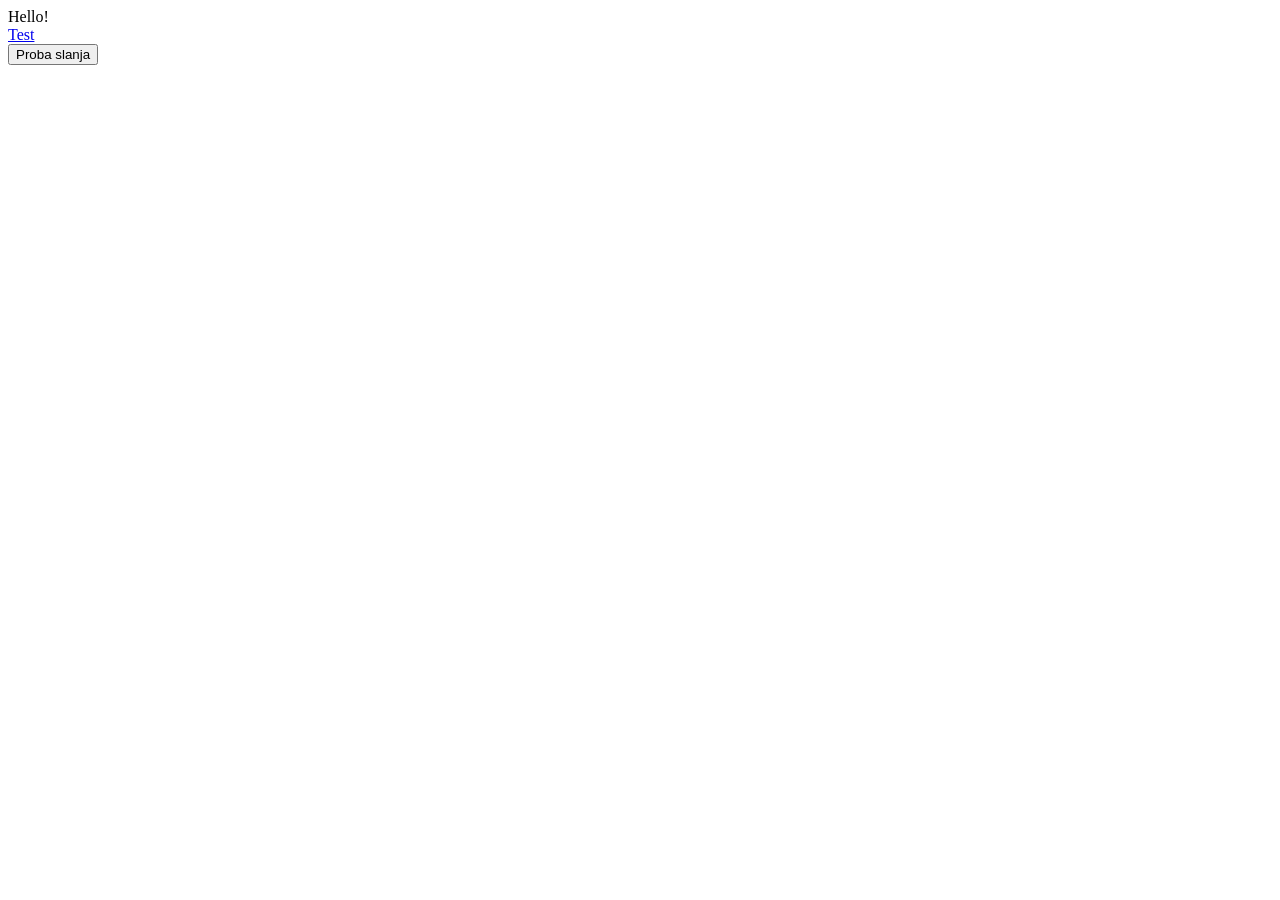
==== ChatWAR/WebContent/index.html @ 2c6d5c18 "Init commit" ====
<!DOCTYPE html>
<html>
<head>
	<meta charset="ISO-8859-1">
	<title>Insert title here</title>
	<script src="./js/lib/jquery-3.3.1.min.js" type="text/javascript"></script>
	<script src="./js/index.js" type="text/javascript"></script>
</head>
<body>
	Hello! <br/>
	<a href="rest/chat/test">Test</a><br/>
	<button id="btnPost">Proba slanja</button><br/>
</body>
</html>
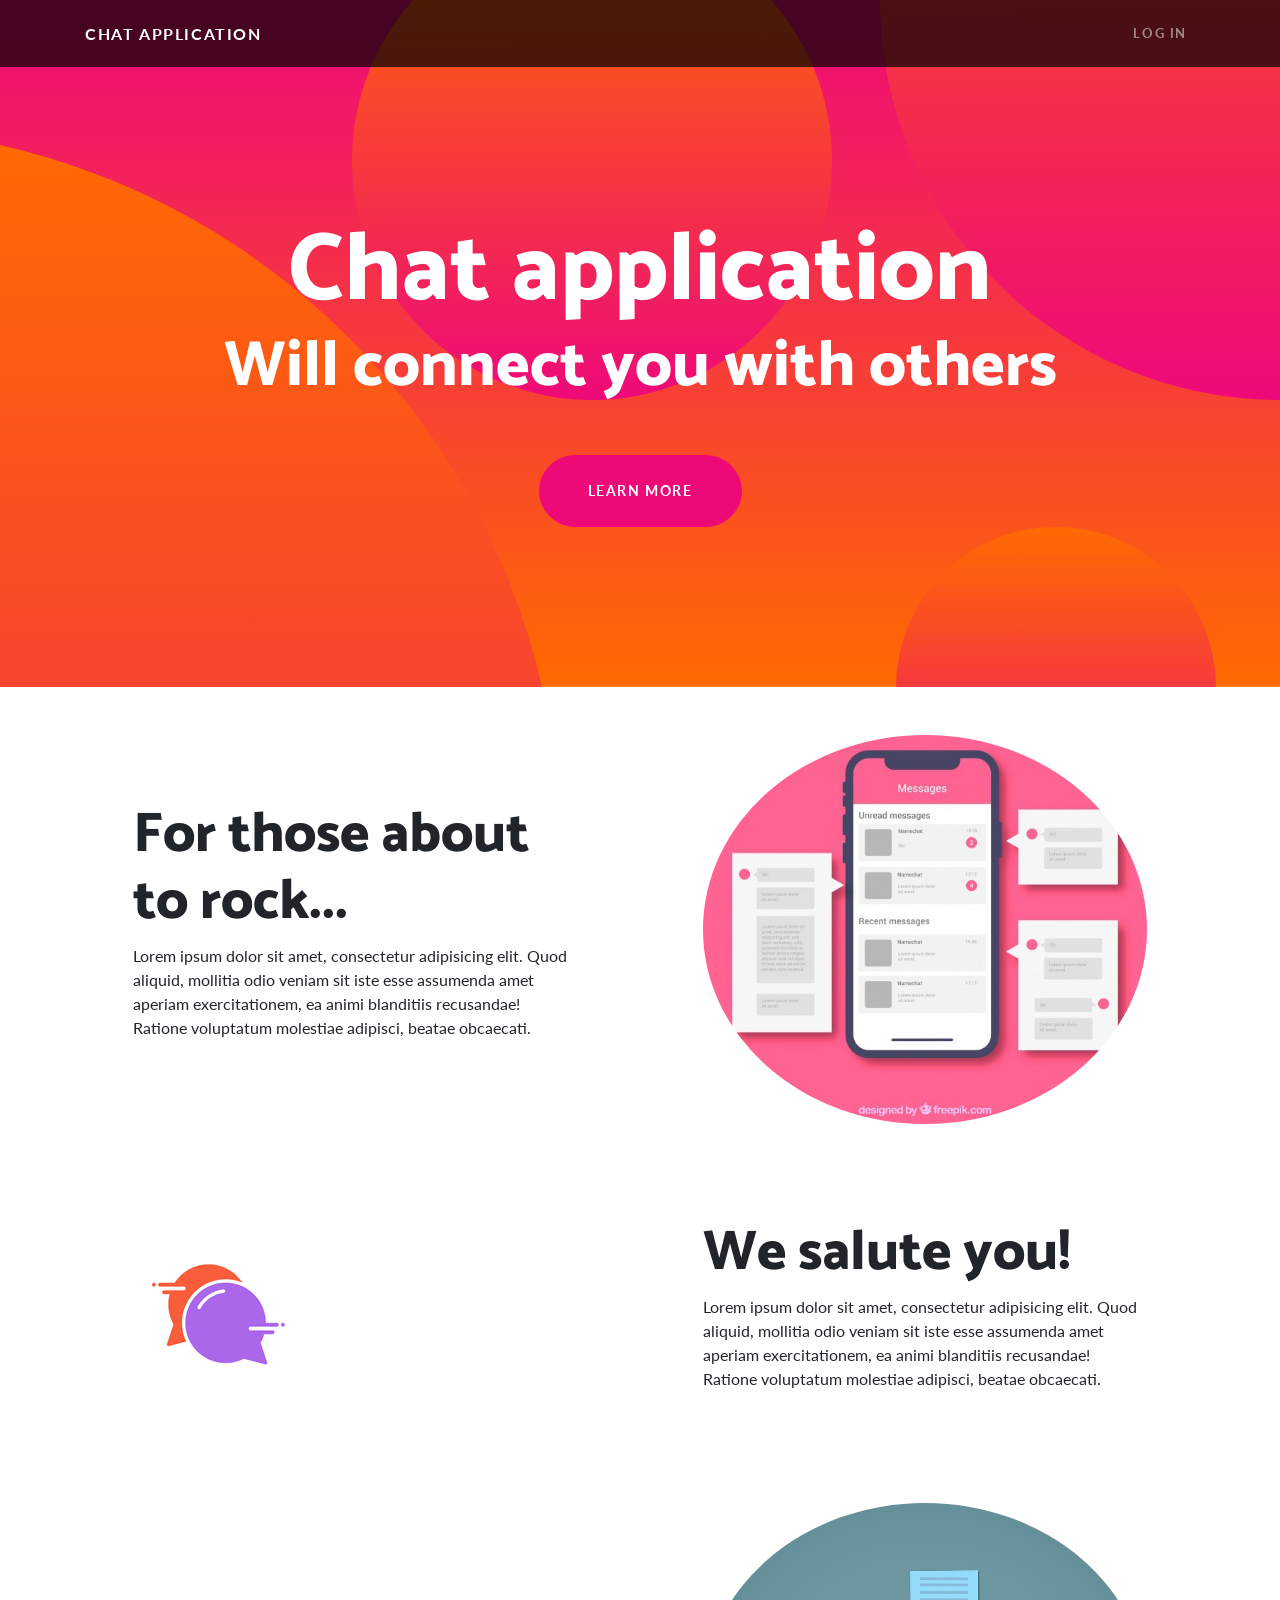
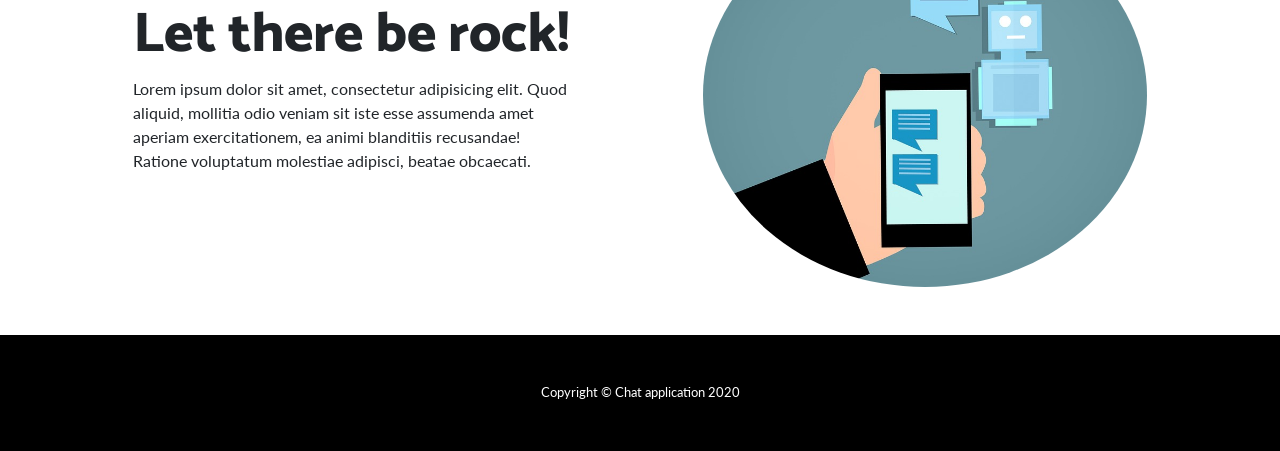
==== commit 109a67c9: "index.html was changed and login.html was added The old index.html is now index1.html" ====
--- a/ChatWAR/WebContent/index.html
+++ b/ChatWAR/WebContent/index.html
@@ -1,14 +1,127 @@
 <!DOCTYPE html>
-<html>
+<html lang="en">
+
 <head>
-	<meta charset="ISO-8859-1">
-	<title>Insert title here</title>
-	<script src="./js/lib/jquery-3.3.1.min.js" type="text/javascript"></script>
-	<script src="./js/index.js" type="text/javascript"></script>
+
+  <meta charset="utf-8">
+  <meta name="viewport" content="width=device-width, initial-scale=1, shrink-to-fit=no">
+  <meta name="description" content="">
+  <meta name="author" content="">
+
+  <title>Chat application</title>
+
+  <!-- Bootstrap core CSS -->
+  <link href="vendor/bootstrap/css/bootstrap.min.css" rel="stylesheet">
+
+  <!-- Custom fonts for this template -->
+  <link href="https://fonts.googleapis.com/css?family=Catamaran:100,200,300,400,500,600,700,800,900" rel="stylesheet">
+  <link href="https://fonts.googleapis.com/css?family=Lato:100,100i,300,300i,400,400i,700,700i,900,900i" rel="stylesheet">
+
+  <!-- Custom styles for this template -->
+  <link href="css/one-page-wonder.min.css" rel="stylesheet">
+
 </head>
+
 <body>
-	Hello! <br/>
-	<a href="rest/chat/test">Test</a><br/>
-	<button id="btnPost">Proba slanja</button><br/>
+
+  <!-- Navigation -->
+  <nav class="navbar navbar-expand-lg navbar-dark navbar-custom fixed-top">
+    <div class="container">
+      <a class="navbar-brand" href="">CHAT APPLICATION</a>
+      <button class="navbar-toggler" type="button" data-toggle="collapse" data-target="#navbarResponsive" aria-controls="navbarResponsive" aria-expanded="false" aria-label="Toggle navigation">
+        <span class="navbar-toggler-icon"></span>
+      </button>
+      <div class="collapse navbar-collapse" id="navbarResponsive">
+        <ul class="navbar-nav ml-auto">
+        
+          <li class="nav-item">
+            <a class="nav-link" href="login.html">Log In</a>
+          </li>
+        </ul>
+      </div>
+    </div>
+  </nav>
+
+  <header class="masthead text-center text-white">
+    <div class="masthead-content">
+      <div class="container">
+        <h1 class="masthead-heading mb-0">Chat application</h1>
+        <h2 class="masthead-subheading mb-0">Will connect you with others</h2>
+        <a href="#" class="btn btn-primary btn-xl rounded-pill mt-5">Learn More</a>
+      </div>
+    </div>
+    <div class="bg-circle-1 bg-circle"></div>
+    <div class="bg-circle-2 bg-circle"></div>
+    <div class="bg-circle-3 bg-circle"></div>
+    <div class="bg-circle-4 bg-circle"></div>
+  </header>
+
+  <section>
+    <div class="container">
+      <div class="row align-items-center">
+        <div class="col-lg-6 order-lg-2">
+          <div class="p-5">
+            <img class="img-fluid rounded-circle" src="img/01.jpg" alt="">
+          </div>
+        </div>
+        <div class="col-lg-6 order-lg-1">
+          <div class="p-5">
+            <h2 class="display-4">For those about to rock...</h2>
+            <p>Lorem ipsum dolor sit amet, consectetur adipisicing elit. Quod aliquid, mollitia odio veniam sit iste esse assumenda amet aperiam exercitationem, ea animi blanditiis recusandae! Ratione voluptatum molestiae adipisci, beatae obcaecati.</p>
+          </div>
+        </div>
+      </div>
+    </div>
+  </section>
+
+  <section>
+    <div class="container">
+      <div class="row align-items-center">
+        <div class="col-lg-6">
+          <div class="p-5">
+            <img class="img-fluid rounded-circle" src="img/02.jpg" alt="">
+          </div>
+        </div>
+        <div class="col-lg-6">
+          <div class="p-5">
+            <h2 class="display-4">We salute you!</h2>
+            <p>Lorem ipsum dolor sit amet, consectetur adipisicing elit. Quod aliquid, mollitia odio veniam sit iste esse assumenda amet aperiam exercitationem, ea animi blanditiis recusandae! Ratione voluptatum molestiae adipisci, beatae obcaecati.</p>
+          </div>
+        </div>
+      </div>
+    </div>
+  </section>
+
+  <section>
+    <div class="container">
+      <div class="row align-items-center">
+        <div class="col-lg-6 order-lg-2">
+          <div class="p-5">
+            <img class="img-fluid rounded-circle" src="img/03.jpg" alt="">
+          </div>
+        </div>
+        <div class="col-lg-6 order-lg-1">
+          <div class="p-5">
+            <h2 class="display-4">Let there be rock!</h2>
+            <p>Lorem ipsum dolor sit amet, consectetur adipisicing elit. Quod aliquid, mollitia odio veniam sit iste esse assumenda amet aperiam exercitationem, ea animi blanditiis recusandae! Ratione voluptatum molestiae adipisci, beatae obcaecati.</p>
+          </div>
+        </div>
+      </div>
+    </div>
+  </section>
+
+  <!-- Footer -->
+  <footer class="py-5 bg-black">
+    <div class="container">
+      <p class="m-0 text-center text-white small">Copyright &copy; Chat application 2020</p>
+    </div>
+    <!-- /.container -->
+  </footer>
+
+  <!-- Bootstrap core JavaScript -->
+  <script src="vendor/jquery/jquery.min.js"></script>
+  <script src="vendor/bootstrap/js/bootstrap.bundle.min.js"></script>
+
 </body>
-</html>+
+</html>
--- a/ChatWAR/WebContent/css/one-page-wonder.min.css
+++ b/ChatWAR/WebContent/css/one-page-wonder.min.css
@@ -0,0 +1,5 @@
+/*!
+ * Start Bootstrap - One Page Wonder v5.0.7 (https://startbootstrap.com/template-overviews/one-page-wonder)
+ * Copyright 2013-2019 Start Bootstrap
+ * Licensed under MIT (https://github.com/BlackrockDigital/startbootstrap-one-page-wonder/blob/master/LICENSE)
+ */body{font-family:Lato}h1,h2,h3,h4,h5,h6{font-family:Catamaran;font-weight:800!important}.btn-xl{text-transform:uppercase;padding:1.5rem 3rem;font-size:.9rem;font-weight:700;letter-spacing:.1rem}.bg-black{background-color:#000!important}.rounded-pill{border-radius:5rem}.navbar-custom{padding-top:1rem;padding-bottom:1rem;background-color:rgba(0,0,0,.7)}.navbar-custom .navbar-brand{text-transform:uppercase;font-size:1rem;letter-spacing:.1rem;font-weight:700}.navbar-custom .navbar-nav .nav-item .nav-link{text-transform:uppercase;font-size:.8rem;font-weight:700;letter-spacing:.1rem}header.masthead{position:relative;overflow:hidden;padding-top:calc(7rem + 72px);padding-bottom:7rem;background:linear-gradient(0deg,#ff6a00 0,#ee0979 100%);background-repeat:no-repeat;background-position:center center;background-attachment:scroll;background-size:cover}header.masthead .masthead-content{z-index:1;position:relative}header.masthead .masthead-content .masthead-heading{font-size:4rem}header.masthead .masthead-content .masthead-subheading{font-size:2rem}header.masthead .bg-circle{z-index:0;position:absolute;border-radius:100%;background:linear-gradient(0deg,#ee0979 0,#ff6a00 100%)}header.masthead .bg-circle-1{height:90rem;width:90rem;bottom:-55rem;left:-55rem}header.masthead .bg-circle-2{height:50rem;width:50rem;top:-25rem;right:-25rem}header.masthead .bg-circle-3{height:20rem;width:20rem;bottom:-10rem;right:5%}header.masthead .bg-circle-4{height:30rem;width:30rem;top:-5rem;right:35%}@media (min-width:992px){header.masthead{padding-top:calc(10rem + 55px);padding-bottom:10rem}header.masthead .masthead-content .masthead-heading{font-size:6rem}header.masthead .masthead-content .masthead-subheading{font-size:4rem}}.bg-primary{background-color:#ee0979!important}.btn-primary{background-color:#ee0979;border-color:#ee0979}.btn-primary:active,.btn-primary:focus,.btn-primary:hover{background-color:#bd0760!important;border-color:#bd0760!important}.btn-primary:focus{box-shadow:0 0 0 .2rem rgba(238,9,121,.5)}.btn-secondary{background-color:#ff6a00;border-color:#ff6a00}.btn-secondary:active,.btn-secondary:focus,.btn-secondary:hover{background-color:#c50!important;border-color:#c50!important}.btn-secondary:focus{box-shadow:0 0 0 .2rem rgba(255,106,0,.5)}
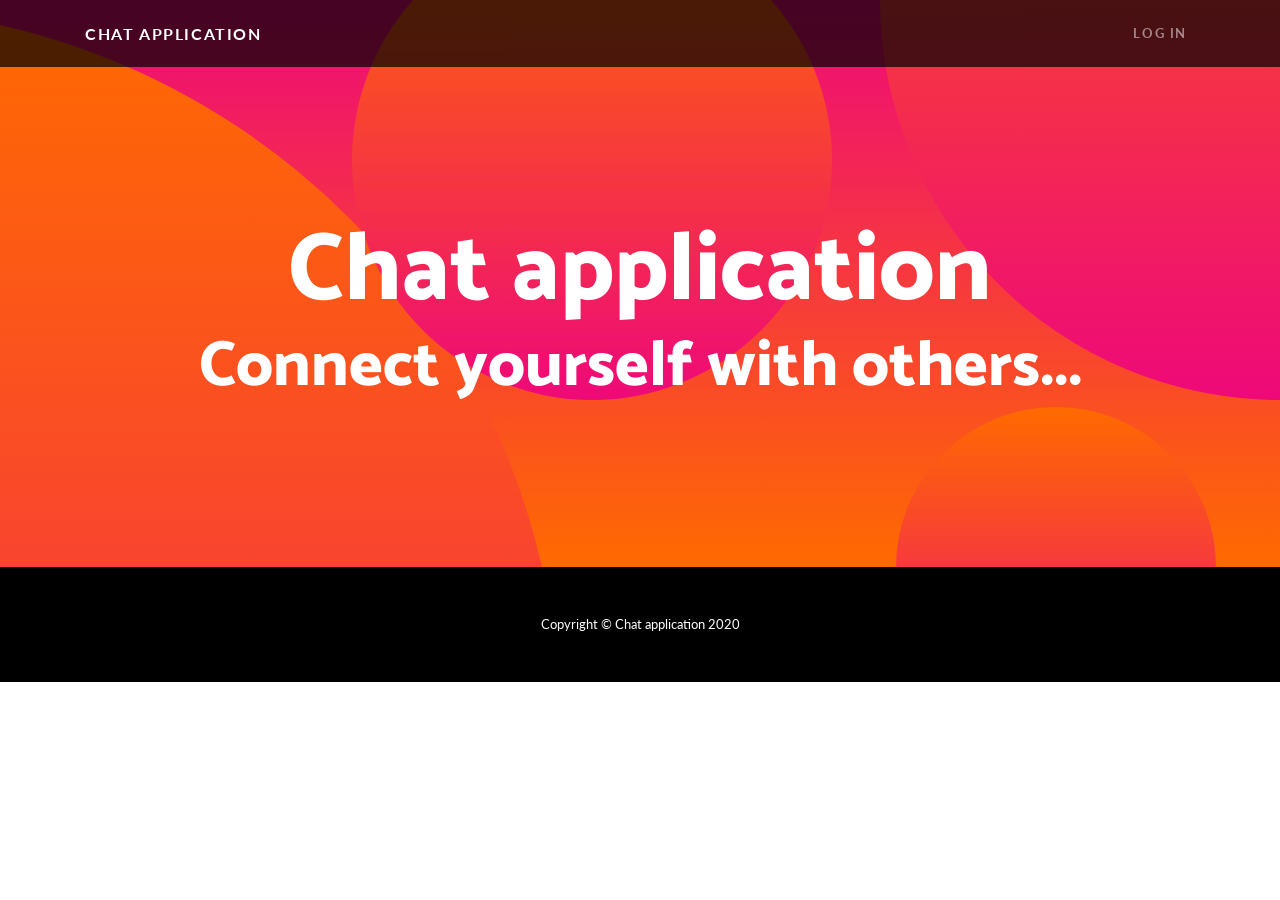
==== commit 2e2111af: "Final commit" ====
--- a/ChatWAR/WebContent/index.html
+++ b/ChatWAR/WebContent/index.html
@@ -46,8 +46,7 @@
     <div class="masthead-content">
       <div class="container">
         <h1 class="masthead-heading mb-0">Chat application</h1>
-        <h2 class="masthead-subheading mb-0">Will connect you with others</h2>
-        <a href="#" class="btn btn-primary btn-xl rounded-pill mt-5">Learn More</a>
+        <h2 class="masthead-subheading mb-0">Connect yourself with others...</h2>
       </div>
     </div>
     <div class="bg-circle-1 bg-circle"></div>
@@ -55,60 +54,6 @@
     <div class="bg-circle-3 bg-circle"></div>
     <div class="bg-circle-4 bg-circle"></div>
   </header>
-
-  <section>
-    <div class="container">
-      <div class="row align-items-center">
-        <div class="col-lg-6 order-lg-2">
-          <div class="p-5">
-            <img class="img-fluid rounded-circle" src="img/01.jpg" alt="">
-          </div>
-        </div>
-        <div class="col-lg-6 order-lg-1">
-          <div class="p-5">
-            <h2 class="display-4">For those about to rock...</h2>
-            <p>Lorem ipsum dolor sit amet, consectetur adipisicing elit. Quod aliquid, mollitia odio veniam sit iste esse assumenda amet aperiam exercitationem, ea animi blanditiis recusandae! Ratione voluptatum molestiae adipisci, beatae obcaecati.</p>
-          </div>
-        </div>
-      </div>
-    </div>
-  </section>
-
-  <section>
-    <div class="container">
-      <div class="row align-items-center">
-        <div class="col-lg-6">
-          <div class="p-5">
-            <img class="img-fluid rounded-circle" src="img/02.jpg" alt="">
-          </div>
-        </div>
-        <div class="col-lg-6">
-          <div class="p-5">
-            <h2 class="display-4">We salute you!</h2>
-            <p>Lorem ipsum dolor sit amet, consectetur adipisicing elit. Quod aliquid, mollitia odio veniam sit iste esse assumenda amet aperiam exercitationem, ea animi blanditiis recusandae! Ratione voluptatum molestiae adipisci, beatae obcaecati.</p>
-          </div>
-        </div>
-      </div>
-    </div>
-  </section>
-
-  <section>
-    <div class="container">
-      <div class="row align-items-center">
-        <div class="col-lg-6 order-lg-2">
-          <div class="p-5">
-            <img class="img-fluid rounded-circle" src="img/03.jpg" alt="">
-          </div>
-        </div>
-        <div class="col-lg-6 order-lg-1">
-          <div class="p-5">
-            <h2 class="display-4">Let there be rock!</h2>
-            <p>Lorem ipsum dolor sit amet, consectetur adipisicing elit. Quod aliquid, mollitia odio veniam sit iste esse assumenda amet aperiam exercitationem, ea animi blanditiis recusandae! Ratione voluptatum molestiae adipisci, beatae obcaecati.</p>
-          </div>
-        </div>
-      </div>
-    </div>
-  </section>
 
   <!-- Footer -->
   <footer class="py-5 bg-black">
